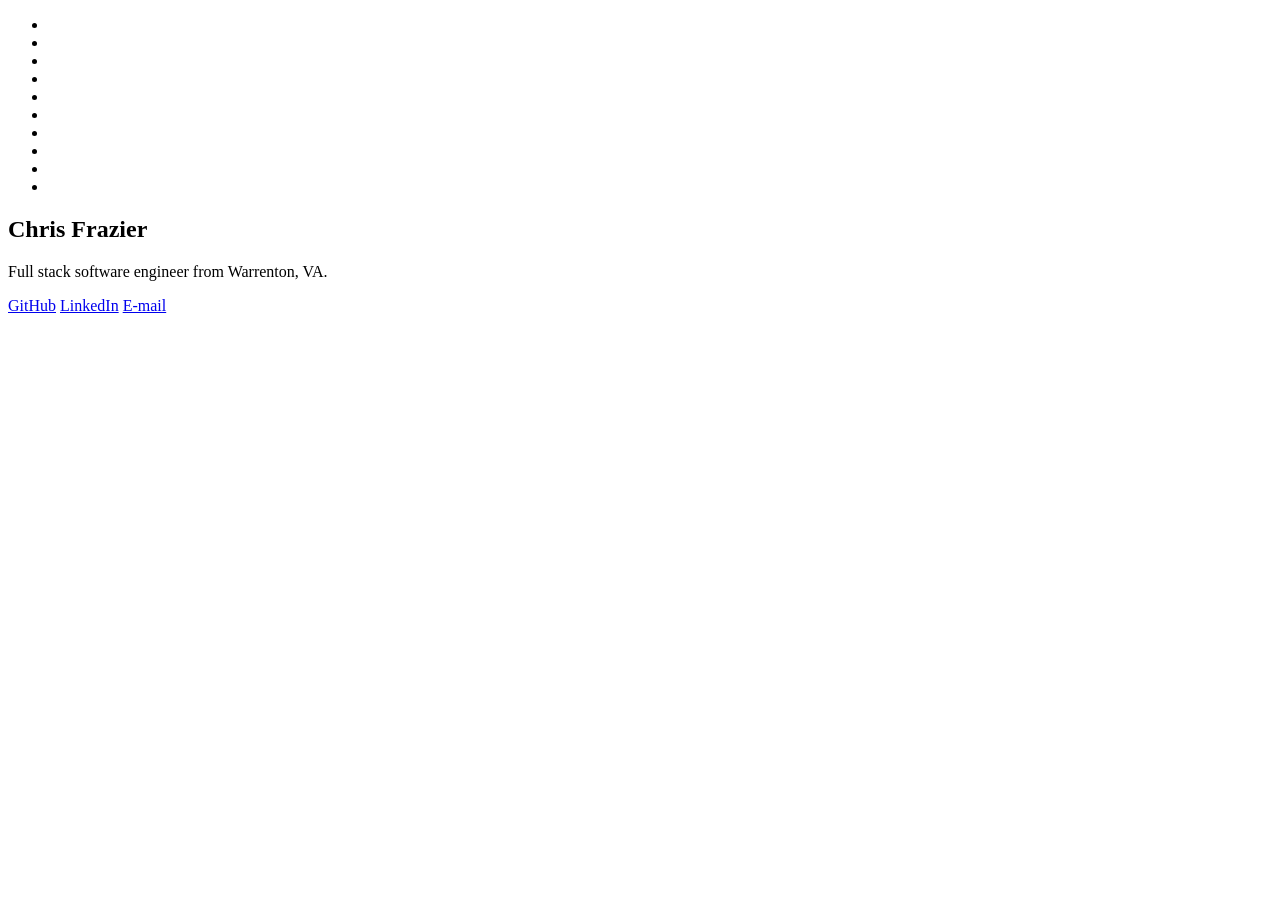
==== src/index.html @ a1cf04d3 "initial commit" ====
<!DOCTYPE html>
<html lang="en">

  <head>
    <meta charset="UTF-8">
    <meta name="viewport" content="width=device-width, initial-scale=1.0">
    <title>Chris Frazier | GitHub</title>
    <link rel="icon" href="data:image/svg+xml,<svg xmlns=%22http://www.w3.org/2000/svg%22 viewBox=%220 0 100 100%22><text y=%22.9em%22 font-size=%2290%22>💻</text></svg>">
    <meta name="description" content="Chris Frazier, full stack software engineer from Warrenton, VA">
    <meta name="author" content="Chris Frazier">

    <meta name="og:title" content="Chris Frazier">
    <meta name="og:description" content="Full stack software engineer from Warrenton, VA">
    <meta name="og:author" content="Chris Frazier">
    <meta name="og:url" content="https://frazier.software">
    <meta name="twitter:card" content="summary">
    <meta name="twitter:site" content="@chrisfrazier0">

    <link rel="stylesheet" href="/style.css">
    <script async src="/script.js"></script>
    <script defer src="https://analytics.frazier.software/script.js" data-website-id="5a381cb1-64ee-4377-b6ad-36de3f777962"></script>
  </head>

  <body>
    <ul class="particles">
      <li></li>
      <li></li>
      <li></li>
      <li></li>
      <li></li>
      <li></li>
      <li></li>
      <li></li>
      <li></li>
      <li></li>
    </ul>
    <div class="container">
      <section class="main">
        <h1>Chris Frazier</h1>
        <p>Full stack software engineer from <span style="white-space: nowrap;">Warrenton, VA.</span></p>
        <div class="links">
          <a href="https://github.com/chrisfrazier0/">GitHub</a>
          <a href="https://linkedin.com/in/chrisfrazier0/">LinkedIn</a>
          <a href="javascript:location='mailto:\u0063\u0068\u0072\u0069\u0073\u0040\u0066\u0072\u0061\u007a\u0069\u0065\u0072\u002e\u0073\u006f\u0066\u0074\u0077\u0061\u0072\u0065';void 0">E-mail</a>
        </div>
      </section>
    </div>
    <script type="text/javascript" src="https://cdnjs.buymeacoffee.com/1.0.0/button.prod.min.js" data-name="bmc-button"
      data-slug="chrisfrazier0" data-color="#FDDA5F" data-emoji="" data-font="Cookie" data-text="Buy me a coffee"
      data-outline-color="#000000" data-font-color="#000000" data-coffee-color="#ffffff">
    </script>
  </body>

</html>
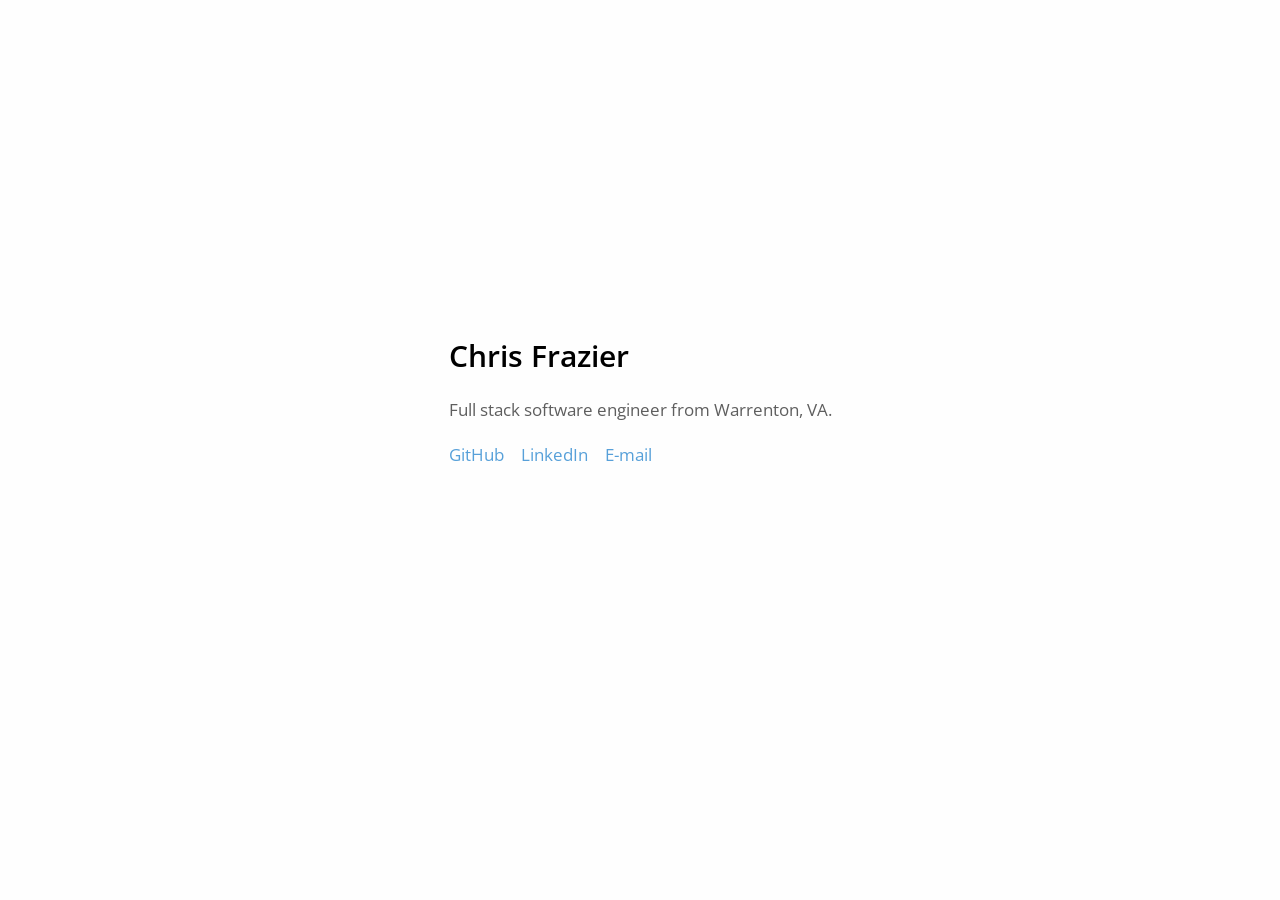
==== commit bfcd763e: "remove BMaC button" ====
--- a/src/index.html
+++ b/src/index.html
@@ -45,10 +45,6 @@
         </div>
       </section>
     </div>
-    <script type="text/javascript" src="https://cdnjs.buymeacoffee.com/1.0.0/button.prod.min.js" data-name="bmc-button"
-      data-slug="chrisfrazier0" data-color="#FDDA5F" data-emoji="" data-font="Cookie" data-text="Buy me a coffee"
-      data-outline-color="#000000" data-font-color="#000000" data-coffee-color="#ffffff">
-    </script>
   </body>
 
 </html>
--- a/style.css
+++ b/style.css
@@ -0,0 +1,200 @@
+@import url('https://fonts.googleapis.com/css?family=Open+Sans:400italic,600italic,400,600');
+
+:root {
+  --sans-font: "Open Sans", Arial, Helvetica, "Helvetica Neue", sans-serif;
+  --bg: #FEFEFE;
+  --text: #5E5E5E;
+  --text-accent: #000;
+  --link: #57A0D9;
+  --particles: rgba(50, 50, 50, 0.11);
+}
+
+@media (prefers-color-scheme: dark) {
+  :root {
+    --bg: #19171A;
+    --text: #DCDCDC;
+    --text-accent: #FEFEFE;
+    --link: #57A0D9;
+    --particles: rgba(255, 255, 255, 0.07);
+  }
+}
+
+* {
+  margin: 0;
+  padding: 0;
+}
+
+html {
+  font-size: 62.5%;
+}
+
+body {
+  background: var(--bg);
+  font-family: var(--sans-font);
+  font-size: 1.7rem;
+  font-weight: 400;
+  line-height: 1.65;
+  color: var(--text);
+}
+
+.container {
+  position: absolute;
+  width: 100%;
+  height: 100%;
+  display: flex;
+  justify-content: center;
+  align-items: center;
+}
+
+.main {
+  max-width: 270px;
+  padding: 0 25px;
+  margin-top: -7%;
+}
+
+@media (min-width: 550px) {
+  .main {
+    max-width: 550px;
+    padding: 0;
+  }
+}
+
+h1 {
+  font-size: 3.0rem;
+  font-weight: 600;
+  line-height: 1;
+  margin-bottom: 25px;
+  color: var(--text-accent);
+}
+
+p {
+  margin-bottom: 17px;
+}
+
+a, a:hover, a:active, a:visited {
+  color: var(--link);
+  text-decoration: none;
+}
+
+.links a {
+  margin-right: 13px;
+}
+
+.particles {
+  position: absolute;
+  top: 0;
+  left: 0;
+  width: 100%;
+  height: 100%;
+  overflow: hidden;
+}
+
+.particles li {
+  position: absolute;
+  display: block;
+  list-style: none;
+  width: 20px;
+  height: 20px;
+  background: var(--particles);
+  animation: animate 25s linear infinite;
+  bottom: -150px;
+}
+
+.particles li:nth-child(1) {
+  left: 25%;
+  width: 80px;
+  height: 80px;
+  animation-delay: 0s;
+}
+
+
+.particles li:nth-child(2) {
+  left: 10%;
+  width: 20px;
+  height: 20px;
+  animation-delay: 2s;
+  animation-duration: 12s;
+}
+
+.particles li:nth-child(3) {
+  left: 70%;
+  width: 20px;
+  height: 20px;
+  animation-delay: 4s;
+}
+
+.particles li:nth-child(4) {
+  left: 40%;
+  width: 60px;
+  height: 60px;
+  animation-delay: 0s;
+  animation-duration: 18s;
+}
+
+.particles li:nth-child(5) {
+  left: 65%;
+  width: 20px;
+  height: 20px;
+  animation-delay: 0s;
+}
+
+.particles li:nth-child(6) {
+  left: 75%;
+  width: 110px;
+  height: 110px;
+  animation-delay: 3s;
+}
+
+.particles li:nth-child(7) {
+  left: 35%;
+  width: 150px;
+  height: 150px;
+  animation-delay: 7s;
+}
+
+.particles li:nth-child(8) {
+  left: 50%;
+  width: 25px;
+  height: 25px;
+  animation-delay: 15s;
+  animation-duration: 45s;
+}
+
+.particles li:nth-child(9) {
+  left: 20%;
+  width: 15px;
+  height: 15px;
+  animation-delay: 2s;
+  animation-duration: 35s;
+}
+
+.particles li:nth-child(10) {
+  left: 85%;
+  width: 150px;
+  height: 150px;
+  animation-delay: 0s;
+  animation-duration: 11s;
+}
+
+@keyframes animate {
+  0%{
+    transform: translateY(0) rotate(0deg);
+    opacity: 1;
+    border-radius: 0;
+  }
+
+  100%{
+    transform: translateY(-1000px) rotate(720deg);
+    opacity: 0;
+    border-radius: 50%;
+  }
+}
+
+.bmc-btn {
+  scale: 0.65;
+  position: absolute;
+  top: 10px;
+  right: 0;
+  color: #111 !important;
+  z-index: 100;
+}
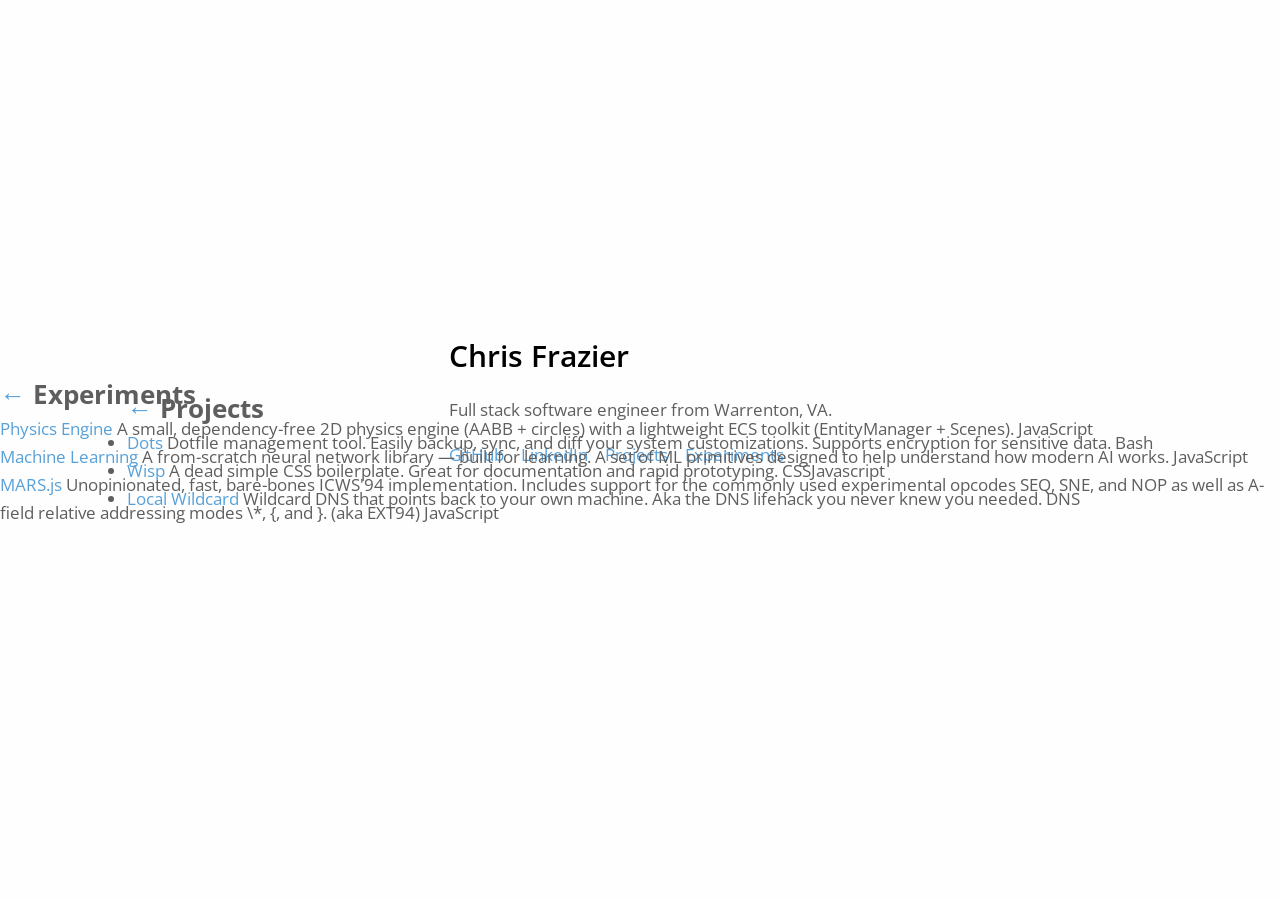
==== commit 0551c592: "added projects and experiments section" ====
--- a/src/index.html
+++ b/src/index.html
@@ -1,50 +1,99 @@
 <!DOCTYPE html>
 <html lang="en">
+<head>
+  <meta charset="UTF-8">
+  <meta name="viewport" content="width=device-width, initial-scale=1.0">
+  <title>Chris Frazier | GitHub</title>
+  <link rel="icon" href="data:image/svg+xml,<svg xmlns=%22http://www.w3.org/2000/svg%22 viewBox=%220 0 100 100%22><text y=%22.9em%22 font-size=%2290%22>💻</text></svg>">
+  <meta name="description" content="Chris Frazier, full stack software engineer from Warrenton, VA">
+  <meta name="author" content="Chris Frazier">
 
-  <head>
-    <meta charset="UTF-8">
-    <meta name="viewport" content="width=device-width, initial-scale=1.0">
-    <title>Chris Frazier | GitHub</title>
-    <link rel="icon" href="data:image/svg+xml,<svg xmlns=%22http://www.w3.org/2000/svg%22 viewBox=%220 0 100 100%22><text y=%22.9em%22 font-size=%2290%22>💻</text></svg>">
-    <meta name="description" content="Chris Frazier, full stack software engineer from Warrenton, VA">
-    <meta name="author" content="Chris Frazier">
+  <meta name="og:title" content="Chris Frazier">
+  <meta name="og:description" content="Full stack software engineer from Warrenton, VA">
+  <meta name="og:author" content="Chris Frazier">
+  <meta name="og:url" content="https://frazier.software">
+  <meta name="twitter:card" content="summary">
+  <meta name="twitter:site" content="@chrisfrazier0">
 
-    <meta name="og:title" content="Chris Frazier">
-    <meta name="og:description" content="Full stack software engineer from Warrenton, VA">
-    <meta name="og:author" content="Chris Frazier">
-    <meta name="og:url" content="https://frazier.software">
-    <meta name="twitter:card" content="summary">
-    <meta name="twitter:site" content="@chrisfrazier0">
+  <link rel="stylesheet" href="/style.css">
+  <script defer src="https://analytics.frazier.software/script.js" data-website-id="5a381cb1-64ee-4377-b6ad-36de3f777962"></script>
+</head>
 
-    <link rel="stylesheet" href="/style.css">
-    <script async src="/script.js"></script>
-    <script defer src="https://analytics.frazier.software/script.js" data-website-id="5a381cb1-64ee-4377-b6ad-36de3f777962"></script>
-  </head>
+<body>
+  <ul class="particles">
+    <li></li>
+    <li></li>
+    <li></li>
+    <li></li>
+    <li></li>
+    <li></li>
+    <li></li>
+    <li></li>
+    <li></li>
+    <li></li>
+  </ul>
 
-  <body>
-    <ul class="particles">
-      <li></li>
-      <li></li>
-      <li></li>
-      <li></li>
-      <li></li>
-      <li></li>
-      <li></li>
-      <li></li>
-      <li></li>
-      <li></li>
-    </ul>
-    <div class="container">
-      <section class="main">
-        <h1>Chris Frazier</h1>
-        <p>Full stack software engineer from <span style="white-space: nowrap;">Warrenton, VA.</span></p>
-        <div class="links">
-          <a href="https://github.com/chrisfrazier0/">GitHub</a>
-          <a href="https://linkedin.com/in/chrisfrazier0/">LinkedIn</a>
-          <a href="javascript:location='mailto:\u0063\u0068\u0072\u0069\u0073\u0040\u0066\u0072\u0061\u007a\u0069\u0065\u0072\u002e\u0073\u006f\u0066\u0074\u0077\u0061\u0072\u0065';void 0">E-mail</a>
-        </div>
-      </section>
-    </div>
-  </body>
+  <div class="container active" id="home">
+    <section class="main">
+      <h1>Chris Frazier</h1>
+      <p>Full stack software engineer from <span style="white-space: nowrap;">Warrenton, VA.</span></p>
+      <div class="links">
+        <a href="https://github.com/chrisfrazier0/">GitHub</a>
+        <a href="https://linkedin.com/in/chrisfrazier0/">LinkedIn</a>
+        <span style="white-space: nowrap;">
+          <a href="#projects" data-nav="projects">Projects</a>
+          <a href="#experiments" data-nav="experiments">Experiments</a>
+        </span>
+      </div>
+    </section>
+  </div>
 
+  <div class="container" id="projects">
+    <section class="page">
+      <h2><a href="#" data-nav="home" class="back-arrow">&larr;</a> Projects</h2>
+      <ul class="item-list">
+        <li>
+          <a href="https://dots.frazier.software">Dots</a>
+          <span class="item-desc">Dotfile management tool. Easily backup, sync, and diff your system customizations. Supports encryption for sensitive data.</span>
+          <span class="badges"><span class="badge">Bash</span></span>
+        </li>
+        <li>
+          <a href="https://wisp.frazier.software">Wisp</a>
+          <span class="item-desc">A dead simple CSS boilerplate. Great for documentation and rapid prototyping.</span>
+          <span class="badges"><span class="badge">CSS</span><span class="badge">Javascript</span></span>
+        </li>
+        <li>
+          <a href="https://local.frz.sh">Local Wildcard</a>
+          <span class="item-desc">Wildcard DNS that points back to your own machine. Aka the DNS lifehack you never knew you needed.</span>
+          <span class="badges"><span class="badge">DNS</span></span>
+        </li>
+      </ul>
+    </section>
+  </div>
+
+  <div class="container" id="experiments">
+    <section class="page">
+      <h2><a href="#" data-nav="home" class="back-arrow">&larr;</a> Experiments</h2>
+      <ul class="item-list">
+        <li>
+          <a href="https://lab.frazier.software/physics">Physics Engine</a>
+          <span class="item-desc">A small, dependency-free 2D physics engine (AABB + circles) with a lightweight ECS toolkit (EntityManager + Scenes).</span>
+          <span class="badges"><span class="badge">JavaScript</span></span>
+        </li>
+        <li>
+          <a href="https://lab.frazier.software/ai">Machine Learning</a>
+          <span class="item-desc">A from-scratch neural network library — built for learning. A set of ML primitives designed to help understand how modern AI works.</span>
+          <span class="badges"><span class="badge">JavaScript</span></span>
+        </li>
+        <li>
+          <a href="https://lab.frazier.software/MARS.js">MARS.js</a>
+          <span class="item-desc">Unopinionated, fast, bare-bones ICWS'94 implementation. Includes support for the commonly used experimental opcodes SEQ, SNE, and NOP as well as A-field relative addressing modes \*, {, and }. (aka EXT94)</span>
+          <span class="badges"><span class="badge">JavaScript</span></span>
+        </li>
+      </ul>
+    </section>
+  </div>
+
+  <script async src="/script.js"></script>
+</body>
 </html>
--- a/style.css
+++ b/style.css
@@ -1,20 +1,20 @@
-@import url('https://fonts.googleapis.com/css?family=Open+Sans:400italic,600italic,400,600');
+@import url("https://fonts.googleapis.com/css?family=Open+Sans:400italic,600italic,400,600");
 
 :root {
   --sans-font: "Open Sans", Arial, Helvetica, "Helvetica Neue", sans-serif;
-  --bg: #FEFEFE;
-  --text: #5E5E5E;
+  --bg: #fefefe;
+  --text: #5e5e5e;
   --text-accent: #000;
-  --link: #57A0D9;
+  --link: #57a0d9;
   --particles: rgba(50, 50, 50, 0.11);
 }
 
 @media (prefers-color-scheme: dark) {
   :root {
-    --bg: #19171A;
-    --text: #DCDCDC;
-    --text-accent: #FEFEFE;
-    --link: #57A0D9;
+    --bg: #19171a;
+    --text: #dcdcdc;
+    --text-accent: #fefefe;
+    --link: #57a0d9;
     --particles: rgba(255, 255, 255, 0.07);
   }
 }
@@ -60,7 +60,7 @@
 }
 
 h1 {
-  font-size: 3.0rem;
+  font-size: 3rem;
   font-weight: 600;
   line-height: 1;
   margin-bottom: 25px;
@@ -71,7 +71,10 @@
   margin-bottom: 17px;
 }
 
-a, a:hover, a:active, a:visited {
+a,
+a:hover,
+a:active,
+a:visited {
   color: var(--link);
   text-decoration: none;
 }
@@ -106,7 +109,6 @@
   height: 80px;
   animation-delay: 0s;
 }
-
 
 .particles li:nth-child(2) {
   left: 10%;
@@ -177,24 +179,15 @@
 }
 
 @keyframes animate {
-  0%{
+  0% {
     transform: translateY(0) rotate(0deg);
     opacity: 1;
     border-radius: 0;
   }
 
-  100%{
+  100% {
     transform: translateY(-1000px) rotate(720deg);
     opacity: 0;
     border-radius: 50%;
   }
 }
-
-.bmc-btn {
-  scale: 0.65;
-  position: absolute;
-  top: 10px;
-  right: 0;
-  color: #111 !important;
-  z-index: 100;
-}
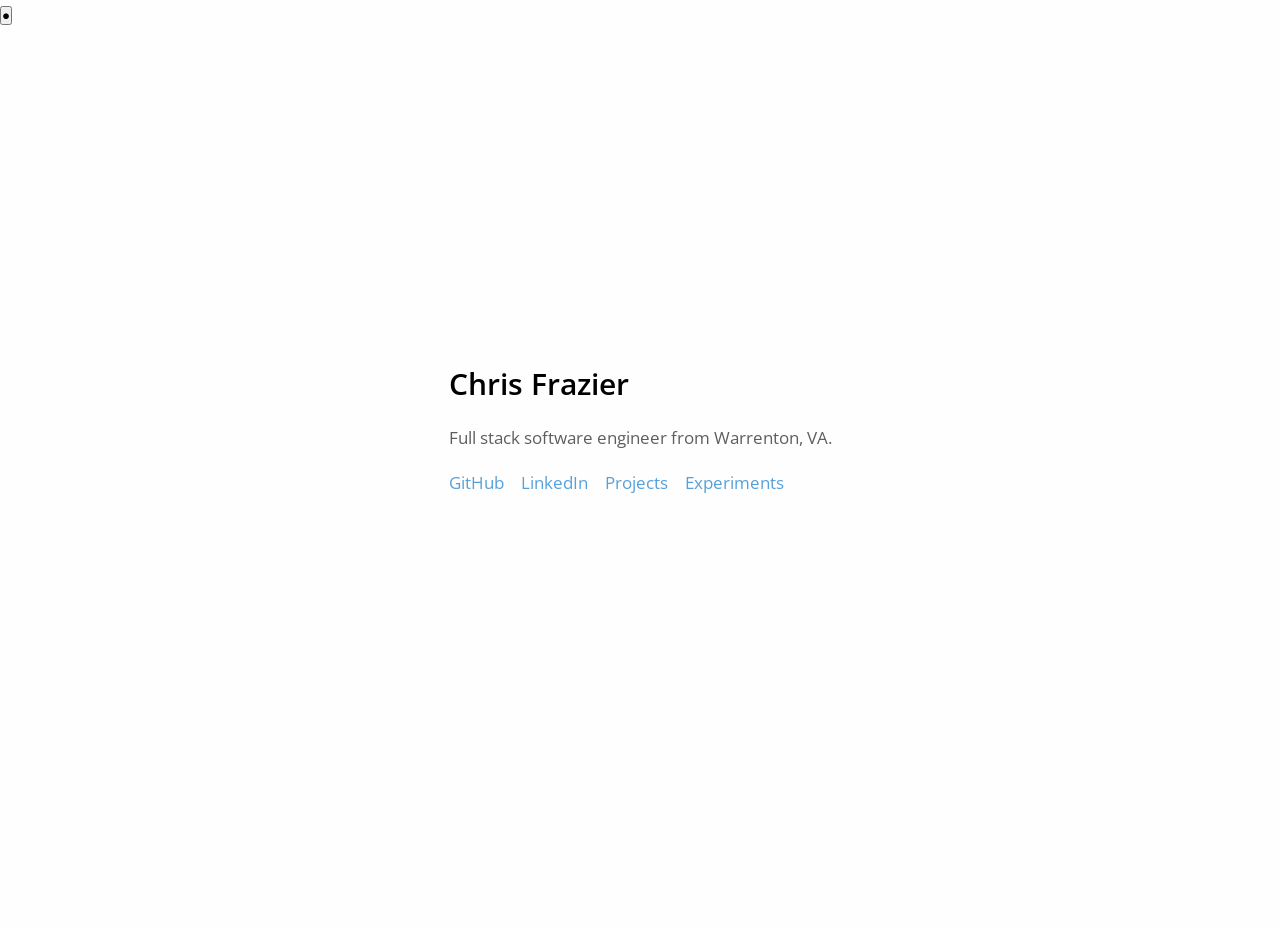
==== commit 560be36e: "added light/dark toggle" ====
--- a/src/index.html
+++ b/src/index.html
@@ -20,6 +20,7 @@
 </head>
 
 <body>
+  <button class="theme-toggle" id="theme-toggle" aria-label="Toggle dark mode">●</button>
   <ul class="particles">
     <li></li>
     <li></li>
--- a/style.css
+++ b/style.css
@@ -35,6 +35,7 @@
   font-weight: 400;
   line-height: 1.65;
   color: var(--text);
+  overflow-x: hidden;
 }
 
 .container {
@@ -44,19 +45,29 @@
   display: flex;
   justify-content: center;
   align-items: center;
+  overflow-y: auto;
+  transition:
+    transform 0.55s ease,
+    opacity 0.55s ease;
+  transform: translateX(100%);
+  opacity: 0;
+  pointer-events: none;
+}
+
+.container.left {
+  transform: translateX(-100%);
+}
+
+.container.active {
+  transform: translateX(0);
+  opacity: 1;
+  pointer-events: auto;
 }
 
 .main {
   max-width: 270px;
   padding: 0 25px;
   margin-top: -7%;
-}
-
-@media (min-width: 550px) {
-  .main {
-    max-width: 550px;
-    padding: 0;
-  }
 }
 
 h1 {
@@ -80,7 +91,78 @@
 }
 
 .links a {
-  margin-right: 13px;
+  font-size: 1.3rem;
+  margin-right: 8px;
+}
+
+@media (min-width: 550px) {
+  .main {
+    max-width: 550px;
+    padding: 0;
+  }
+
+  .links a {
+    font-size: inherit;
+    margin-right: 13px;
+  }
+}
+
+.page {
+  max-width: 500px;
+  width: 100%;
+  margin: auto;
+  padding: 40px 25px;
+}
+
+.page h2 {
+  font-size: 2.4rem;
+  font-weight: 600;
+  line-height: 1;
+  margin-bottom: 20px;
+  color: var(--text-accent);
+}
+
+.back-arrow {
+  margin-right: 8px;
+}
+
+.item-list {
+  list-style: none;
+}
+
+.item-list li {
+  padding: 12px 0;
+  border-bottom: 1px solid var(--particles);
+}
+
+.item-list li:last-child {
+  border-bottom: none;
+}
+
+.item-list li a {
+  font-weight: 600;
+  font-size: 1.8rem;
+}
+
+.item-desc {
+  display: block;
+  font-size: 1.4rem;
+  margin: 2px 0 6px;
+  opacity: 0.8;
+}
+
+.badges {
+  display: flex;
+  flex-wrap: wrap;
+  gap: 5px;
+}
+
+.badge {
+  font-size: 1.1rem;
+  padding: 1px 8px;
+  border-radius: 3px;
+  background: var(--particles);
+  color: var(--text);
 }
 
 .particles {
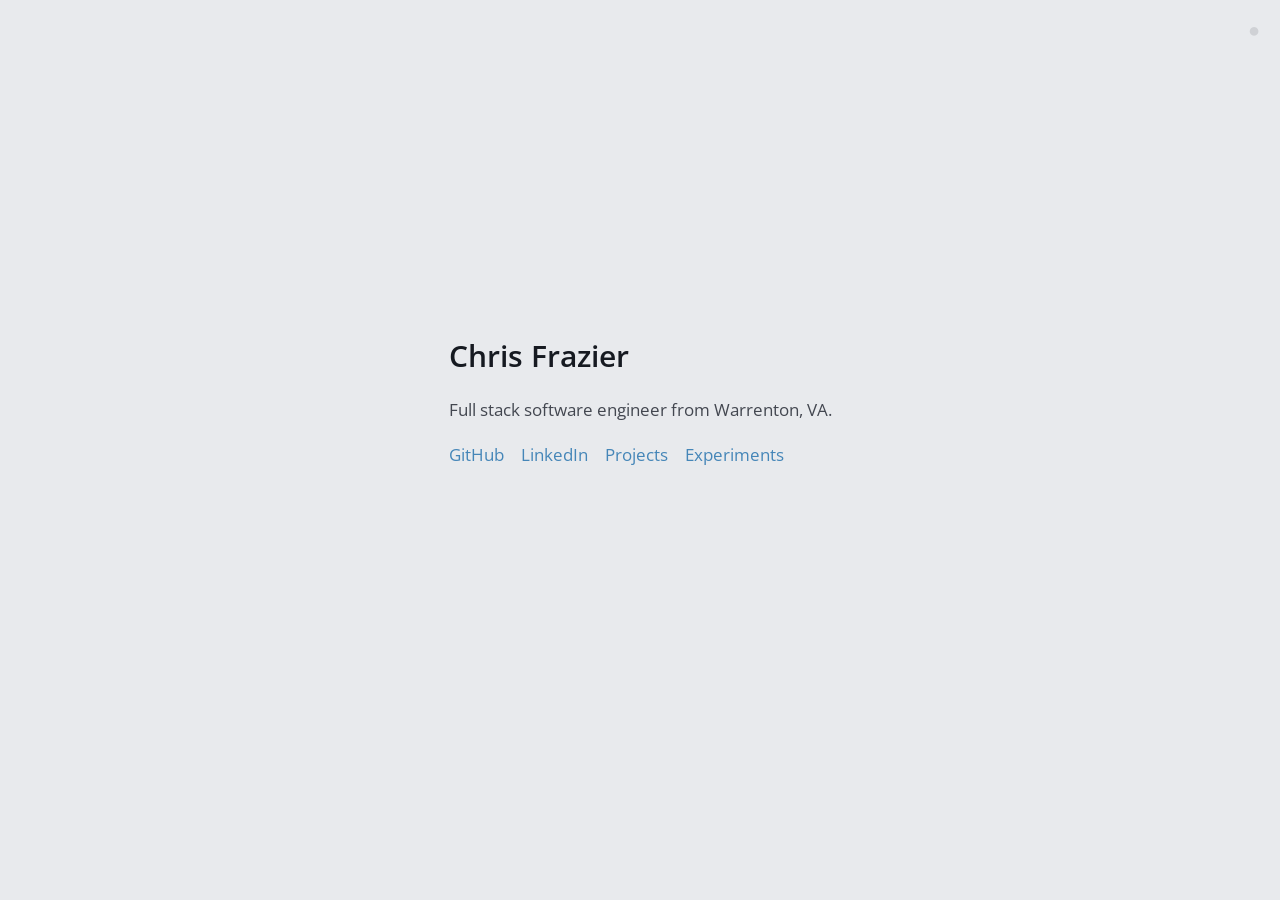
==== commit f821b175: "added matrix experiment" ====
--- a/src/index.html
+++ b/src/index.html
@@ -16,7 +16,7 @@
   <meta name="twitter:site" content="@chrisfrazier0">
 
   <link rel="stylesheet" href="/style.css">
-  <script defer src="https://analytics.frazier.software/script.js" data-website-id="5a381cb1-64ee-4377-b6ad-36de3f777962"></script>
+  <script defer src="https://analytics.frazier.software/script.js" data-website-id="29dc22f7-8200-4eec-a51e-9f8a2ac5c543"></script>
 </head>
 
 <body>
@@ -91,6 +91,11 @@
           <span class="item-desc">Unopinionated, fast, bare-bones ICWS'94 implementation. Includes support for the commonly used experimental opcodes SEQ, SNE, and NOP as well as A-field relative addressing modes \*, {, and }. (aka EXT94)</span>
           <span class="badges"><span class="badge">JavaScript</span></span>
         </li>
+        <li>
+          <a href="https://lab.frazier.software/matrix/">Follow the white rabbit.</a>
+          <span class="item-desc">Wake up, Neo...<br>The Matrix has you...</span>
+          <span class="badges"><span class="badge">ｴ-ｵｶAｷ/ｸ+ｹ</span></span>
+        </li>
       </ul>
     </section>
   </div>
--- a/style.css
+++ b/style.css
@@ -2,15 +2,15 @@
 
 :root {
   --sans-font: "Open Sans", Arial, Helvetica, "Helvetica Neue", sans-serif;
-  --bg: #fefefe;
-  --text: #5e5e5e;
-  --text-accent: #000;
-  --link: #57a0d9;
-  --particles: rgba(50, 50, 50, 0.11);
+  --bg: #e8eaed;
+  --text: #434750;
+  --text-accent: #161a21;
+  --link: #4586b8;
+  --particles: rgba(35, 45, 60, 0.1);
 }
 
 @media (prefers-color-scheme: dark) {
-  :root {
+  :root:not(.light) {
     --bg: #19171a;
     --text: #dcdcdc;
     --text-accent: #fefefe;
@@ -19,6 +19,14 @@
   }
 }
 
+:root.dark {
+  --bg: #19171a;
+  --text: #dcdcdc;
+  --text-accent: #fefefe;
+  --link: #57a0d9;
+  --particles: rgba(255, 255, 255, 0.07);
+}
+
 * {
   margin: 0;
   padding: 0;
@@ -26,6 +34,28 @@
 
 html {
   font-size: 62.5%;
+}
+
+.theme-toggle {
+  position: fixed;
+  top: 15px;
+  right: 15px;
+  z-index: 10;
+  background: none;
+  border: none;
+  font-size: 2rem;
+  cursor: pointer;
+  color: var(--text);
+  opacity: 0.15;
+  transition:
+    opacity 0.2s,
+    color 0.55s ease;
+  line-height: 1;
+  padding: 5px;
+}
+
+.theme-toggle:hover {
+  opacity: 0.6;
 }
 
 body {
@@ -36,6 +66,9 @@
   line-height: 1.65;
   color: var(--text);
   overflow-x: hidden;
+  transition:
+    background-color 0.55s ease,
+    color 0.55s ease;
 }
 
 .container {
@@ -76,6 +109,7 @@
   line-height: 1;
   margin-bottom: 25px;
   color: var(--text-accent);
+  transition: color 0.55s ease;
 }
 
 p {
@@ -88,6 +122,7 @@
 a:visited {
   color: var(--link);
   text-decoration: none;
+  transition: color 0.55s ease;
 }
 
 .links a {
@@ -120,6 +155,7 @@
   line-height: 1;
   margin-bottom: 20px;
   color: var(--text-accent);
+  transition: color 0.55s ease;
 }
 
 .back-arrow {
@@ -133,6 +169,7 @@
 .item-list li {
   padding: 12px 0;
   border-bottom: 1px solid var(--particles);
+  transition: border-color 0.55s ease;
 }
 
 .item-list li:last-child {
@@ -163,6 +200,9 @@
   border-radius: 3px;
   background: var(--particles);
   color: var(--text);
+  transition:
+    background-color 0.55s ease,
+    color 0.55s ease;
 }
 
 .particles {
@@ -183,6 +223,7 @@
   background: var(--particles);
   animation: animate 25s linear infinite;
   bottom: -150px;
+  transition: background-color 0.55s ease;
 }
 
 .particles li:nth-child(1) {
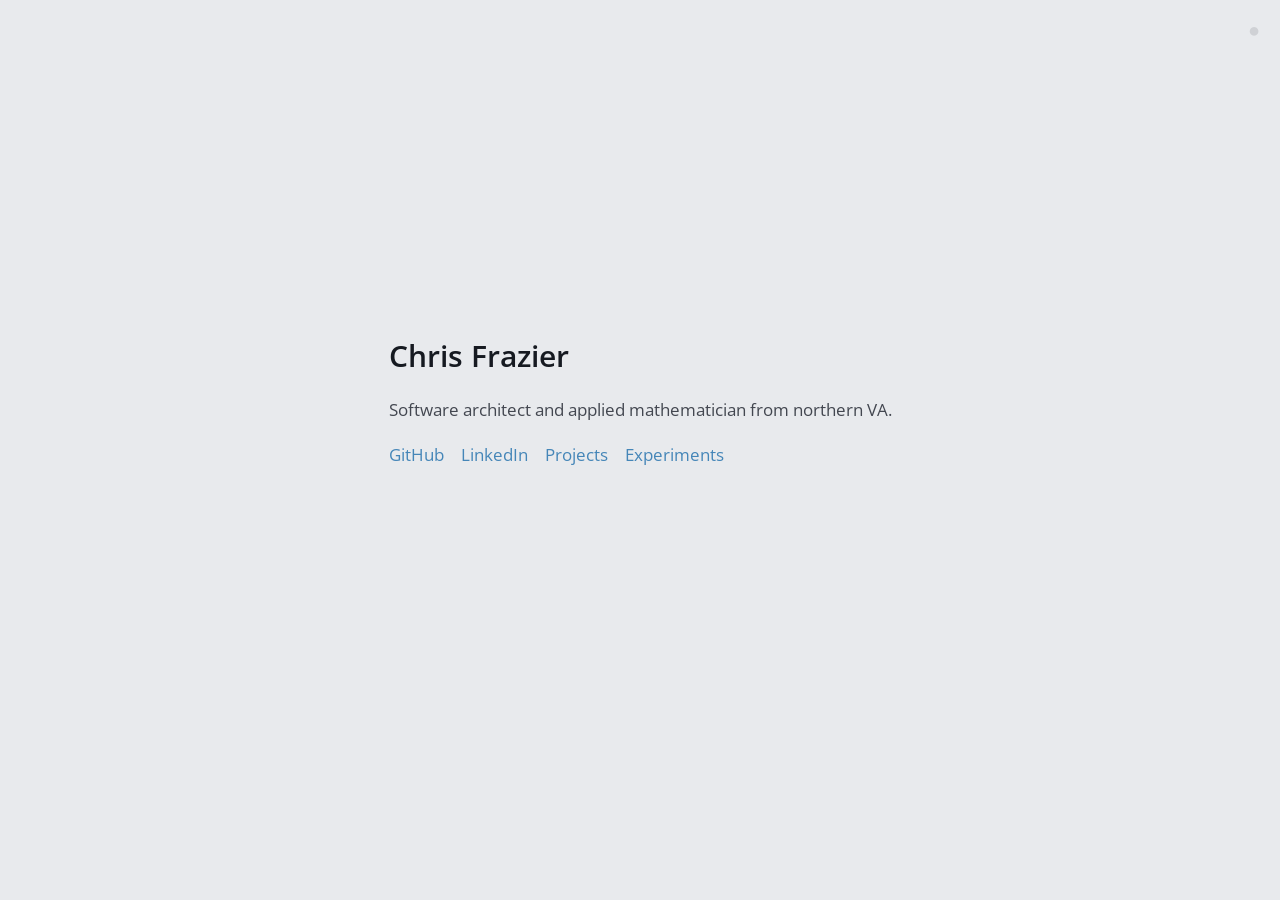
==== commit 4b7c8e45: "updated tagline and added ZFs" ====
--- a/src/index.html
+++ b/src/index.html
@@ -5,11 +5,11 @@
   <meta name="viewport" content="width=device-width, initial-scale=1.0">
   <title>Chris Frazier | GitHub</title>
   <link rel="icon" href="data:image/svg+xml,<svg xmlns=%22http://www.w3.org/2000/svg%22 viewBox=%220 0 100 100%22><text y=%22.9em%22 font-size=%2290%22>💻</text></svg>">
-  <meta name="description" content="Chris Frazier, full stack software engineer from Warrenton, VA">
+  <meta name="description" content="Chris Frazier, software architect and applied mathematician from northern VA">
   <meta name="author" content="Chris Frazier">
 
   <meta name="og:title" content="Chris Frazier">
-  <meta name="og:description" content="Full stack software engineer from Warrenton, VA">
+  <meta name="og:description" content="Software architect and applied mathematician from northern VA">
   <meta name="og:author" content="Chris Frazier">
   <meta name="og:url" content="https://frazier.software">
   <meta name="twitter:card" content="summary">
@@ -37,7 +37,7 @@
   <div class="container active" id="home">
     <section class="main">
       <h1>Chris Frazier</h1>
-      <p>Full stack software engineer from <span style="white-space: nowrap;">Warrenton, VA.</span></p>
+      <p>Software architect and applied mathematician from <span style="white-space: nowrap;">northern VA.</span></p>
       <div class="links">
         <a href="https://github.com/chrisfrazier0/">GitHub</a>
         <a href="https://linkedin.com/in/chrisfrazier0/">LinkedIn</a>
@@ -53,6 +53,11 @@
     <section class="page">
       <h2><a href="#" data-nav="home" class="back-arrow">&larr;</a> Projects</h2>
       <ul class="item-list">
+        <li>
+          <a href="https://github.com/chrisfrazier0/start-page">Start Page</a>
+          <span class="item-desc">A minimal, terminal-flavored browser start page.</span>
+          <span class="badges"><span class="badge">CSS</span><span class="badge">Javascript</span></span>
+        </li>
         <li>
           <a href="https://dots.frazier.software">Dots</a>
           <span class="item-desc">Dotfile management tool. Easily backup, sync, and diff your system customizations. Supports encryption for sensitive data.</span>
@@ -76,6 +81,16 @@
     <section class="page">
       <h2><a href="#" data-nav="home" class="back-arrow">&larr;</a> Experiments</h2>
       <ul class="item-list">
+        <li>
+          <a href="https://github.com/chrisfrazier0/zerofucks">Zerofu#%s</a>
+          <span class="item-desc">A zkVM for BF in Rust. Prove how many fu#%s you give without revealing how many fu#%s you started with.</span>
+          <span class="badges"><span class="badge">Rust</span></span>
+        </li>
+        <li>
+          <a href="https://github.com/chrisfrazier0/fchain">fchain</a>
+          <span class="item-desc">A small, readable blockchain built to be followed commit by commit; from Bitcoin-style fundamentals to Monero's RingCT confidential transactions.</span>
+          <span class="badges"><span class="badge">Rust</span></span>
+        </li>
         <li>
           <a href="https://lab.frazier.software/physics">Physics Engine</a>
           <span class="item-desc">A small, dependency-free 2D physics engine (AABB + circles) with a lightweight ECS toolkit (EntityManager + Scenes).</span>
